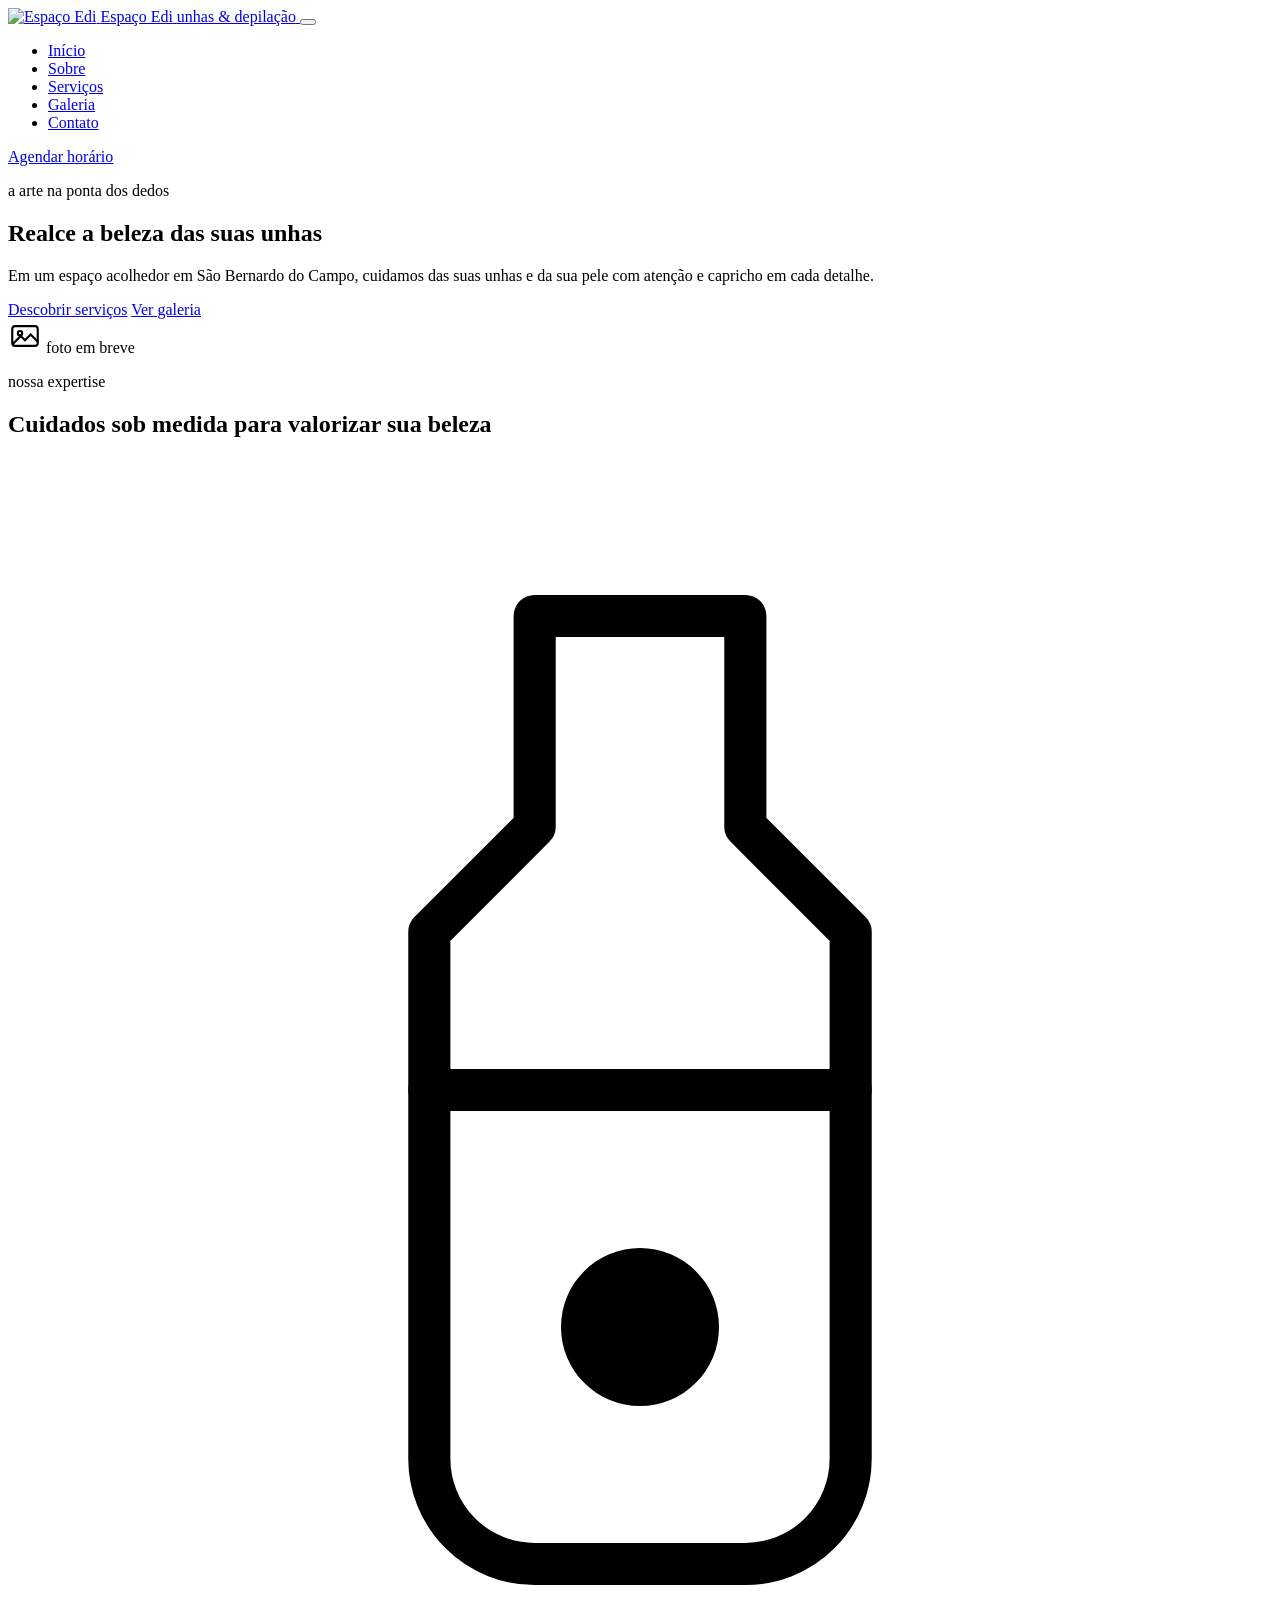
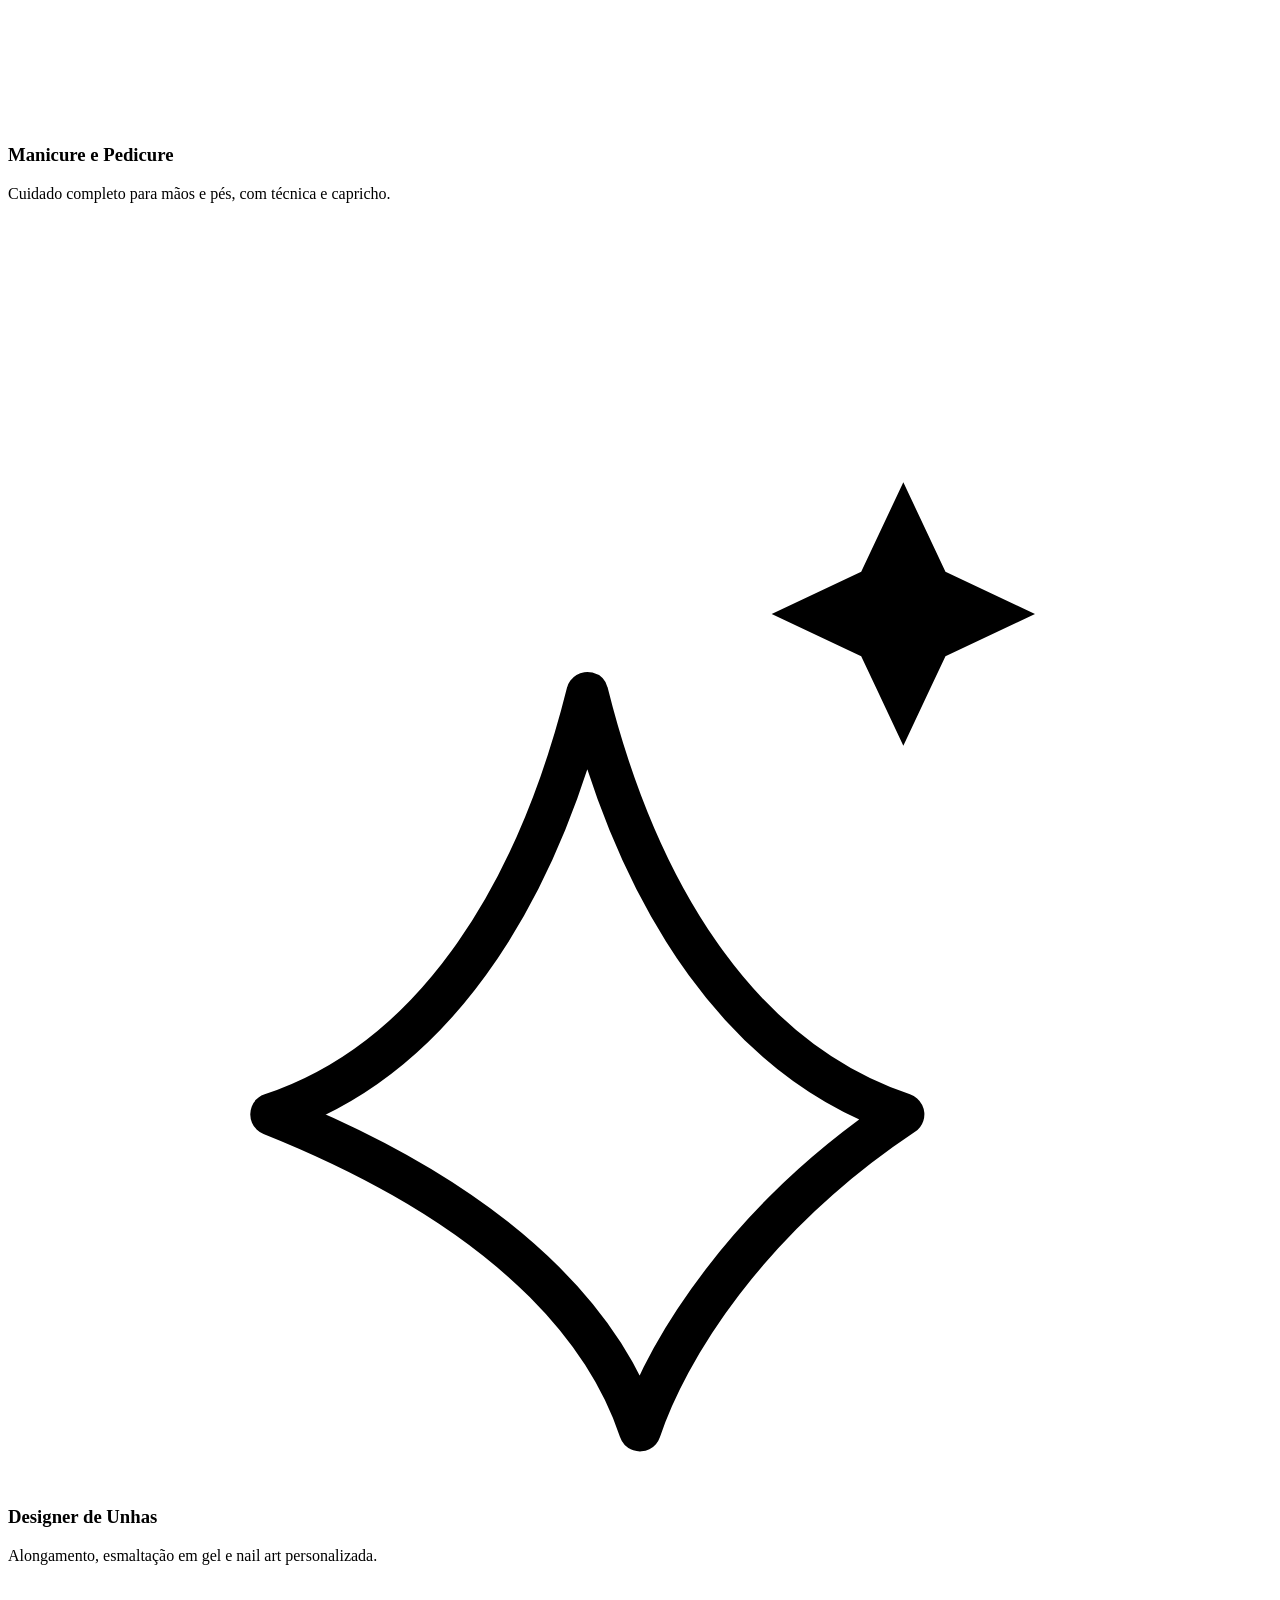
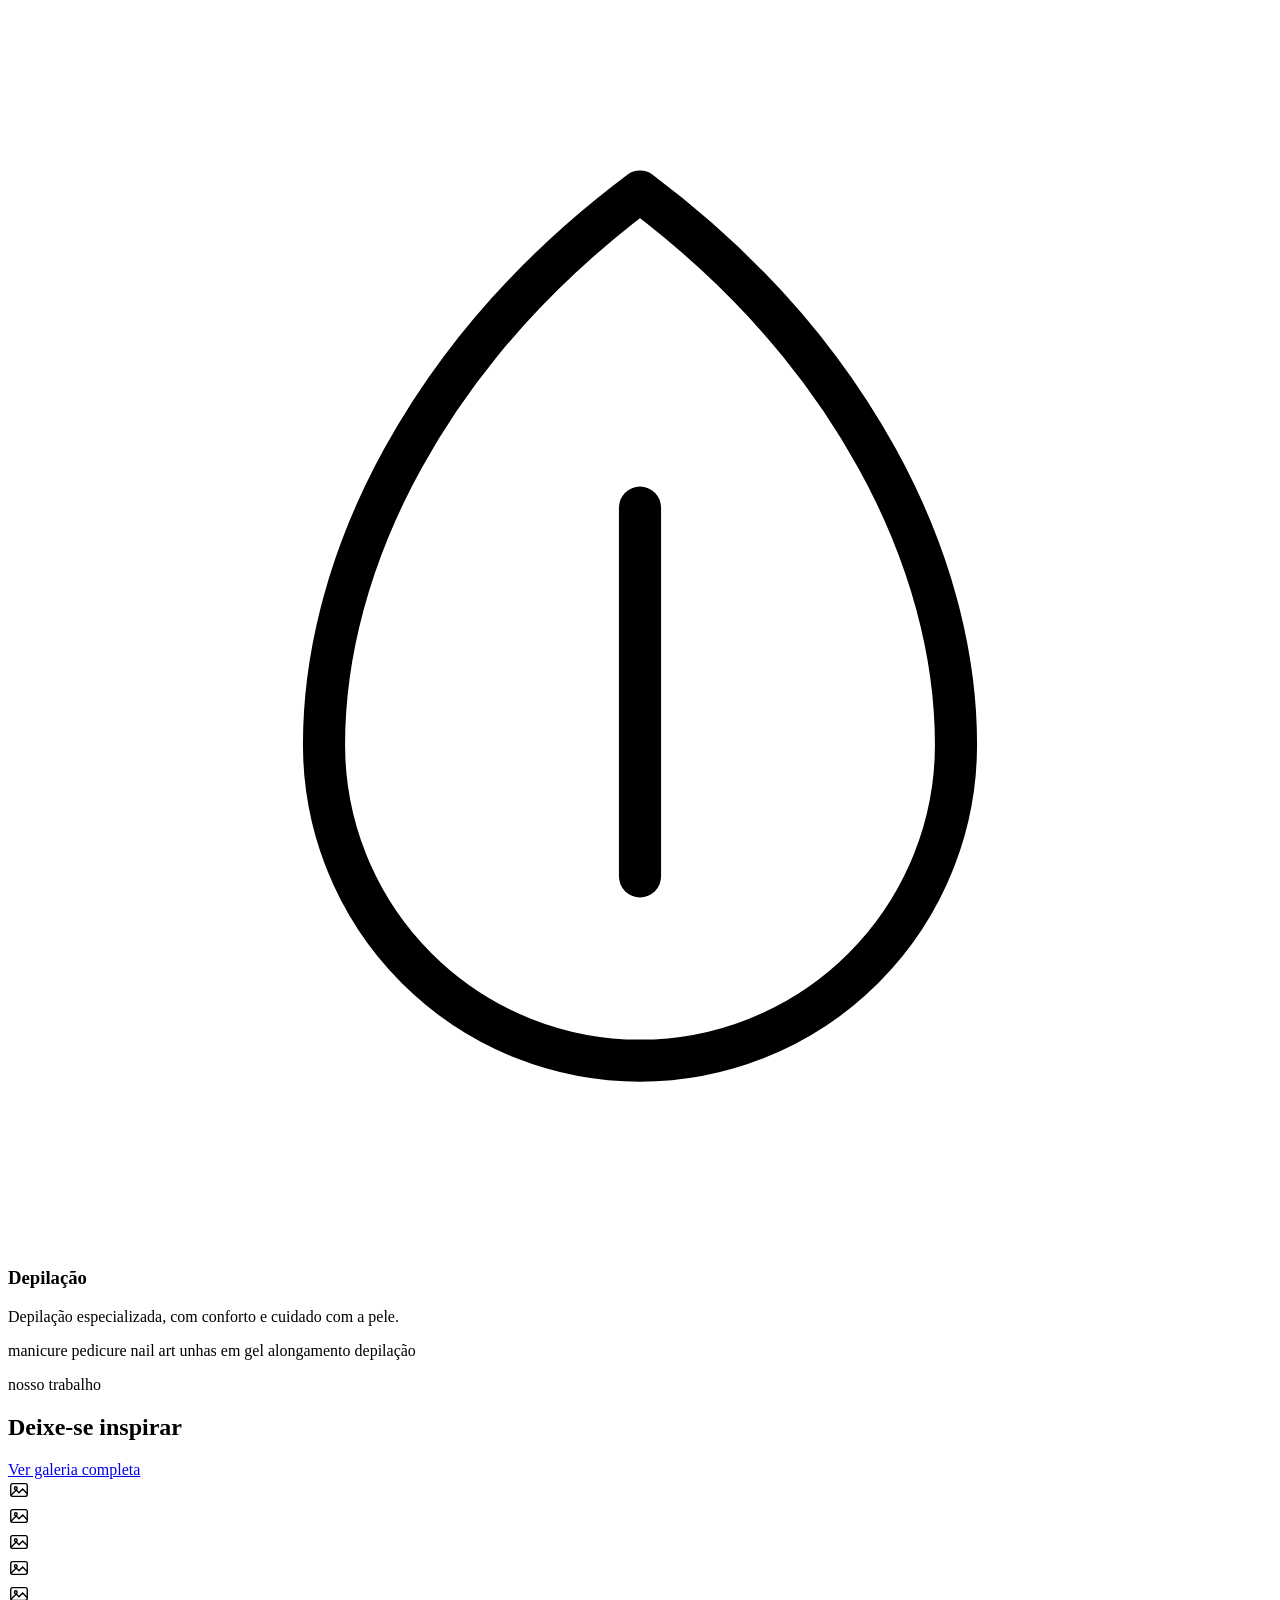
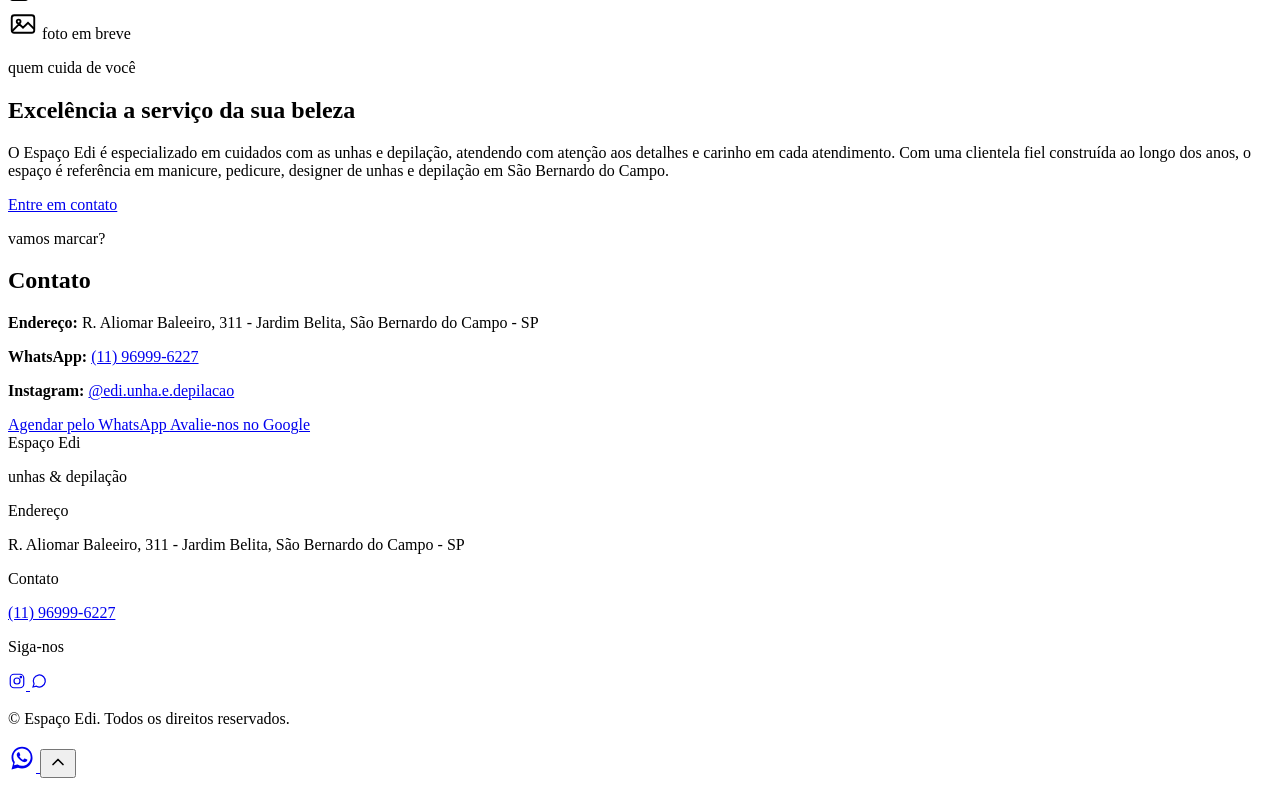
==== index.html @ 2eb82625 "Add files via upload" ====
<!DOCTYPE html>
<html lang="pt-BR">
<head>
  <meta charset="UTF-8">
  <meta name="viewport" content="width=device-width, initial-scale=1.0">
  <title>Espaço Edi | Unhas e Depilação</title>
  <meta name="description" content="Espaço Edi - Designer de unhas e especialista em depilação em São Bernardo do Campo, SP.">
  <link rel="icon" href="assets/img/logo.png">
  <link rel="preconnect" href="https://fonts.googleapis.com">
  <link rel="preconnect" href="https://fonts.gstatic.com" crossorigin>
  <link href="https://fonts.googleapis.com/css2?family=Cormorant+Garamond:ital,wght@0,400;0,500;0,600;1,500&family=Poppins:wght@300;400;500;600&display=swap" rel="stylesheet">
  <link rel="stylesheet" href="assets/css/style.css">
</head>
<body>

  <header class="site-header">
    <nav class="navbar">
      <a href="#home" class="brand">
        <img src="assets/img/logo.png" alt="Espaço Edi" class="brand-logo">
        <span class="brand-text">
          <span class="brand-name">Espaço Edi</span>
          <span class="brand-caption">unhas &amp; depilação</span>
        </span>
      </a>
      <button class="nav-toggle" aria-label="Abrir menu" aria-expanded="false">
        <span></span><span></span><span></span>
      </button>
      <ul class="nav-links">
        <li><a href="#home">Início</a></li>
        <li><a href="#about">Sobre</a></li>
        <li><a href="#services">Serviços</a></li>
        <li><a href="#gallery">Galeria</a></li>
        <li><a href="#contact">Contato</a></li>
      </ul>
      <a href="https://wa.me/5511969996227" target="_blank" rel="noopener" class="btn btn-primary btn-header">Agendar horário</a>
    </nav>
  </header>

  <main>

    <section id="home" class="hero">
      <div class="hero-inner">
        <div class="hero-content">
          <p class="eyebrow eyebrow-left">a arte na ponta dos dedos</p>
          <h1>Realce a beleza das suas unhas</h1>
          <p class="hero-text">Em um espaço acolhedor em São Bernardo do Campo, cuidamos das suas unhas e da sua pele com atenção e capricho em cada detalhe.</p>
          <div class="hero-actions">
            <a href="#services" class="btn btn-primary">Descobrir serviços</a>
            <a href="#gallery" class="btn btn-text">Ver galeria</a>
          </div>
        </div>

        <div class="hero-visual">
          <div class="photo-placeholder placeholder-hero" data-placeholder-for="Foto de destaque (mãos/unhas ou a Edi)">
            <span class="placeholder-icon" aria-hidden="true">
              <svg viewBox="0 0 24 24" width="34" height="34" fill="none" stroke="currentColor" stroke-width="1.5"><rect x="3" y="5" width="18" height="14" rx="2"/><circle cx="8.5" cy="10" r="1.5"/><path d="M21 16l-5-5-4 4-3-3-6 6"/></svg>
            </span>
            <span class="placeholder-label">foto em breve</span>
          </div>
        </div>
      </div>
    </section>

    <section id="services" class="reveal">
      <div class="services">
      <p class="eyebrow">nossa expertise</p>
      <h2>Cuidados sob medida para valorizar sua beleza</h2>
      <div class="services-row">
        <article class="service-item">
          <span class="service-icon" aria-hidden="true">
            <svg viewBox="0 0 48 48" fill="none" xmlns="http://www.w3.org/2000/svg">
              <path d="M20 6h8v8l4 4v20a4 4 0 0 1-4 4h-8a4 4 0 0 1-4-4V18l4-4V6Z" stroke="currentColor" stroke-width="1.6" stroke-linejoin="round"/>
              <path d="M16 24h16" stroke="currentColor" stroke-width="1.6" stroke-linecap="round"/>
              <circle cx="24" cy="33" r="3" fill="currentColor"/>
            </svg>
          </span>
          <h3>Manicure e Pedicure</h3>
          <p>Cuidado completo para mãos e pés, com técnica e capricho.</p>
        </article>
        <article class="service-item">
          <span class="service-icon" aria-hidden="true">
            <svg viewBox="0 0 48 48" fill="none" xmlns="http://www.w3.org/2000/svg">
              <path d="M10 34c6-2 10-8 12-16 2 8 6 14 12 16-6 4-9 9-10 12-1-3-4-8-14-12Z" stroke="currentColor" stroke-width="1.6" stroke-linejoin="round"/>
              <path d="M34 10l1.6 3.4L39 15l-3.4 1.6L34 20l-1.6-3.4L29 15l3.4-1.6L34 10Z" fill="currentColor"/>
            </svg>
          </span>
          <h3>Designer de Unhas</h3>
          <p>Alongamento, esmaltação em gel e nail art personalizada.</p>
        </article>
        <article class="service-item">
          <span class="service-icon" aria-hidden="true">
            <svg viewBox="0 0 48 48" fill="none" xmlns="http://www.w3.org/2000/svg">
              <path d="M24 8c8 6 12 14 12 21a12 12 0 0 1-24 0c0-7 4-15 12-21Z" stroke="currentColor" stroke-width="1.6" stroke-linejoin="round"/>
              <path d="M24 20v14" stroke="currentColor" stroke-width="1.6" stroke-linecap="round"/>
            </svg>
          </span>
          <h3>Depilação</h3>
          <p>Depilação especializada, com conforto e cuidado com a pele.</p>
        </article>
      </div>

      <div class="technique-strip">
        <span class="technique-pill">manicure</span>
        <span class="technique-pill technique-pill-accent">pedicure</span>
        <span class="technique-pill">nail art</span>
        <span class="technique-pill technique-pill-accent">unhas em gel</span>
        <span class="technique-pill">alongamento</span>
        <span class="technique-pill technique-pill-accent">depilação</span>
      </div>
      </div>
    </section>

    <section id="gallery" class="gallery-preview reveal">
      <div class="section-heading-row">
        <div>
          <p class="eyebrow eyebrow-left">nosso trabalho</p>
          <h2>Deixe-se inspirar</h2>
        </div>
        <a href="galeria.html" class="btn btn-primary">Ver galeria completa</a>
      </div>
      <div class="gallery-grid" id="gallery-preview-grid">
        <div class="photo-placeholder placeholder-tile"><span class="placeholder-icon" aria-hidden="true"><svg viewBox="0 0 24 24" width="22" height="22" fill="none" stroke="currentColor" stroke-width="1.5"><rect x="3" y="5" width="18" height="14" rx="2"/><circle cx="8.5" cy="10" r="1.5"/><path d="M21 16l-5-5-4 4-3-3-6 6"/></svg></span></div>
        <div class="photo-placeholder placeholder-tile"><span class="placeholder-icon" aria-hidden="true"><svg viewBox="0 0 24 24" width="22" height="22" fill="none" stroke="currentColor" stroke-width="1.5"><rect x="3" y="5" width="18" height="14" rx="2"/><circle cx="8.5" cy="10" r="1.5"/><path d="M21 16l-5-5-4 4-3-3-6 6"/></svg></span></div>
        <div class="photo-placeholder placeholder-tile"><span class="placeholder-icon" aria-hidden="true"><svg viewBox="0 0 24 24" width="22" height="22" fill="none" stroke="currentColor" stroke-width="1.5"><rect x="3" y="5" width="18" height="14" rx="2"/><circle cx="8.5" cy="10" r="1.5"/><path d="M21 16l-5-5-4 4-3-3-6 6"/></svg></span></div>
        <div class="photo-placeholder placeholder-tile"><span class="placeholder-icon" aria-hidden="true"><svg viewBox="0 0 24 24" width="22" height="22" fill="none" stroke="currentColor" stroke-width="1.5"><rect x="3" y="5" width="18" height="14" rx="2"/><circle cx="8.5" cy="10" r="1.5"/><path d="M21 16l-5-5-4 4-3-3-6 6"/></svg></span></div>
        <div class="photo-placeholder placeholder-tile"><span class="placeholder-icon" aria-hidden="true"><svg viewBox="0 0 24 24" width="22" height="22" fill="none" stroke="currentColor" stroke-width="1.5"><rect x="3" y="5" width="18" height="14" rx="2"/><circle cx="8.5" cy="10" r="1.5"/><path d="M21 16l-5-5-4 4-3-3-6 6"/></svg></span></div>
      </div>
    </section>

    <section id="about" class="reveal">
      <div class="about">
      <div class="about-grid">
        <div class="about-photo">
          <div class="photo-placeholder placeholder-square" data-placeholder-for="Foto da Edi ou do espaço de trabalho">
            <span class="placeholder-icon" aria-hidden="true">
              <svg viewBox="0 0 24 24" width="30" height="30" fill="none" stroke="currentColor" stroke-width="1.5"><rect x="3" y="5" width="18" height="14" rx="2"/><circle cx="8.5" cy="10" r="1.5"/><path d="M21 16l-5-5-4 4-3-3-6 6"/></svg>
            </span>
            <span class="placeholder-label">foto em breve</span>
          </div>
        </div>
        <div class="about-text">
          <p class="eyebrow eyebrow-left">quem cuida de você</p>
          <h2>Excelência a serviço da sua beleza</h2>
          <p>
            O Espaço Edi é especializado em cuidados com as unhas e depilação, atendendo com
            atenção aos detalhes e carinho em cada atendimento. Com uma clientela fiel construída
            ao longo dos anos, o espaço é referência em manicure, pedicure, designer de unhas e
            depilação em São Bernardo do Campo.
          </p>
          <a href="#contact" class="btn btn-primary">Entre em contato</a>
        </div>
      </div>
      </div>
    </section>

    <section id="contact" class="reveal">
      <div class="contact">
      <p class="eyebrow">vamos marcar?</p>
      <h2>Contato</h2>
      <div class="contact-grid">
        <div class="contact-info">
          <p><strong>Endereço:</strong> R. Aliomar Baleeiro, 311 - Jardim Belita, São Bernardo do Campo - SP</p>
          <p>
            <strong>WhatsApp:</strong>
            <a href="https://wa.me/5511969996227" target="_blank" rel="noopener">(11) 96999-6227</a>
          </p>
          <p>
            <strong>Instagram:</strong>
            <a href="https://www.instagram.com/edi.unha.e.depilacao/" target="_blank" rel="noopener">@edi.unha.e.depilacao</a>
          </p>
        </div>
        <div class="contact-ctas">
          <a href="https://wa.me/5511969996227" target="_blank" rel="noopener" class="btn btn-primary btn-whatsapp">
            Agendar pelo WhatsApp
          </a>
          <a href="https://www.google.com/maps?cid=12990037290484123852" target="_blank" rel="noopener" class="btn btn-text btn-google">
            Avalie-nos no Google
          </a>
        </div>
      </div>
      </div>
    </section>

  </main>

  <footer class="site-footer">
    <div class="footer-grid">
      <div class="footer-col">
        <span class="footer-logo">Espaço Edi</span>
        <p>unhas &amp; depilação</p>
      </div>
      <div class="footer-col">
        <p class="footer-label">Endereço</p>
        <p>R. Aliomar Baleeiro, 311 - Jardim Belita, São Bernardo do Campo - SP</p>
      </div>
      <div class="footer-col">
        <p class="footer-label">Contato</p>
        <p><a href="https://wa.me/5511969996227" target="_blank" rel="noopener">(11) 96999-6227</a></p>
      </div>
      <div class="footer-col">
        <p class="footer-label">Siga-nos</p>
        <div class="footer-social">
          <a href="https://www.instagram.com/edi.unha.e.depilacao/" target="_blank" rel="noopener" aria-label="Instagram">
            <svg viewBox="0 0 24 24" width="18" height="18" fill="none" stroke="currentColor" stroke-width="1.6"><rect x="3" y="3" width="18" height="18" rx="5"/><circle cx="12" cy="12" r="4"/><circle cx="17.2" cy="6.8" r="1"/></svg>
          </a>
          <a href="https://wa.me/5511969996227" target="_blank" rel="noopener" aria-label="WhatsApp">
            <svg viewBox="0 0 24 24" width="18" height="18" fill="none" stroke="currentColor" stroke-width="1.6"><path d="M4 20l1.4-4.2A8 8 0 1 1 8.6 19L4 20Z"/></svg>
          </a>
        </div>
      </div>
    </div>
    <p class="footer-copy">&copy; <span id="current-year"></span> Espaço Edi. Todos os direitos reservados.</p>
  </footer>

  <a href="https://wa.me/5511969996227" target="_blank" rel="noopener" class="float-btn float-whatsapp" aria-label="Falar no WhatsApp">
    <svg viewBox="0 0 32 32" width="28" height="28" fill="currentColor"><path d="M16.02 3C9.4 3 4 8.4 4 15.02c0 2.5.73 4.83 2 6.78L4 29l7.39-1.94a11.9 11.9 0 0 0 4.63.94h.01c6.62 0 12.02-5.4 12.02-12.02C28.05 8.4 22.65 3 16.02 3Zm0 21.9h-.01a9.87 9.87 0 0 1-5.03-1.38l-.36-.21-3.79 1 1.01-3.7-.24-.38a9.85 9.85 0 0 1-1.5-5.21c0-5.46 4.44-9.9 9.92-9.9 2.65 0 5.14 1.03 7.01 2.9a9.83 9.83 0 0 1 2.9 6.99c0 5.46-4.44 9.89-9.91 9.89Zm5.43-7.41c-.3-.15-1.76-.87-2.03-.97-.27-.1-.47-.15-.67.15-.2.3-.77.97-.94 1.17-.17.2-.35.22-.65.07-.3-.15-1.25-.46-2.38-1.47-.88-.78-1.47-1.75-1.65-2.05-.17-.3-.02-.46.13-.61.13-.13.3-.35.45-.52.15-.17.2-.3.3-.5.1-.2.05-.37-.02-.52-.07-.15-.67-1.62-.92-2.22-.24-.58-.49-.5-.67-.51-.17-.01-.37-.01-.57-.01-.2 0-.52.07-.79.37-.27.3-1.04 1.02-1.04 2.48s1.06 2.88 1.21 3.08c.15.2 2.09 3.2 5.08 4.48.71.31 1.26.49 1.69.63.71.23 1.36.19 1.87.12.57-.09 1.76-.72 2.01-1.41.25-.7.25-1.29.17-1.41-.07-.13-.27-.2-.57-.35Z"/></svg>
  </a>
  <button type="button" class="float-btn float-top" id="scroll-top-btn" aria-label="Voltar ao topo">
    <svg viewBox="0 0 24 24" width="20" height="20" fill="none" stroke="currentColor" stroke-width="2" stroke-linecap="round" stroke-linejoin="round"><path d="M18 15l-6-6-6 6"/></svg>
  </button>

  <script src="assets/js/script.js"></script>
</body>
</html>
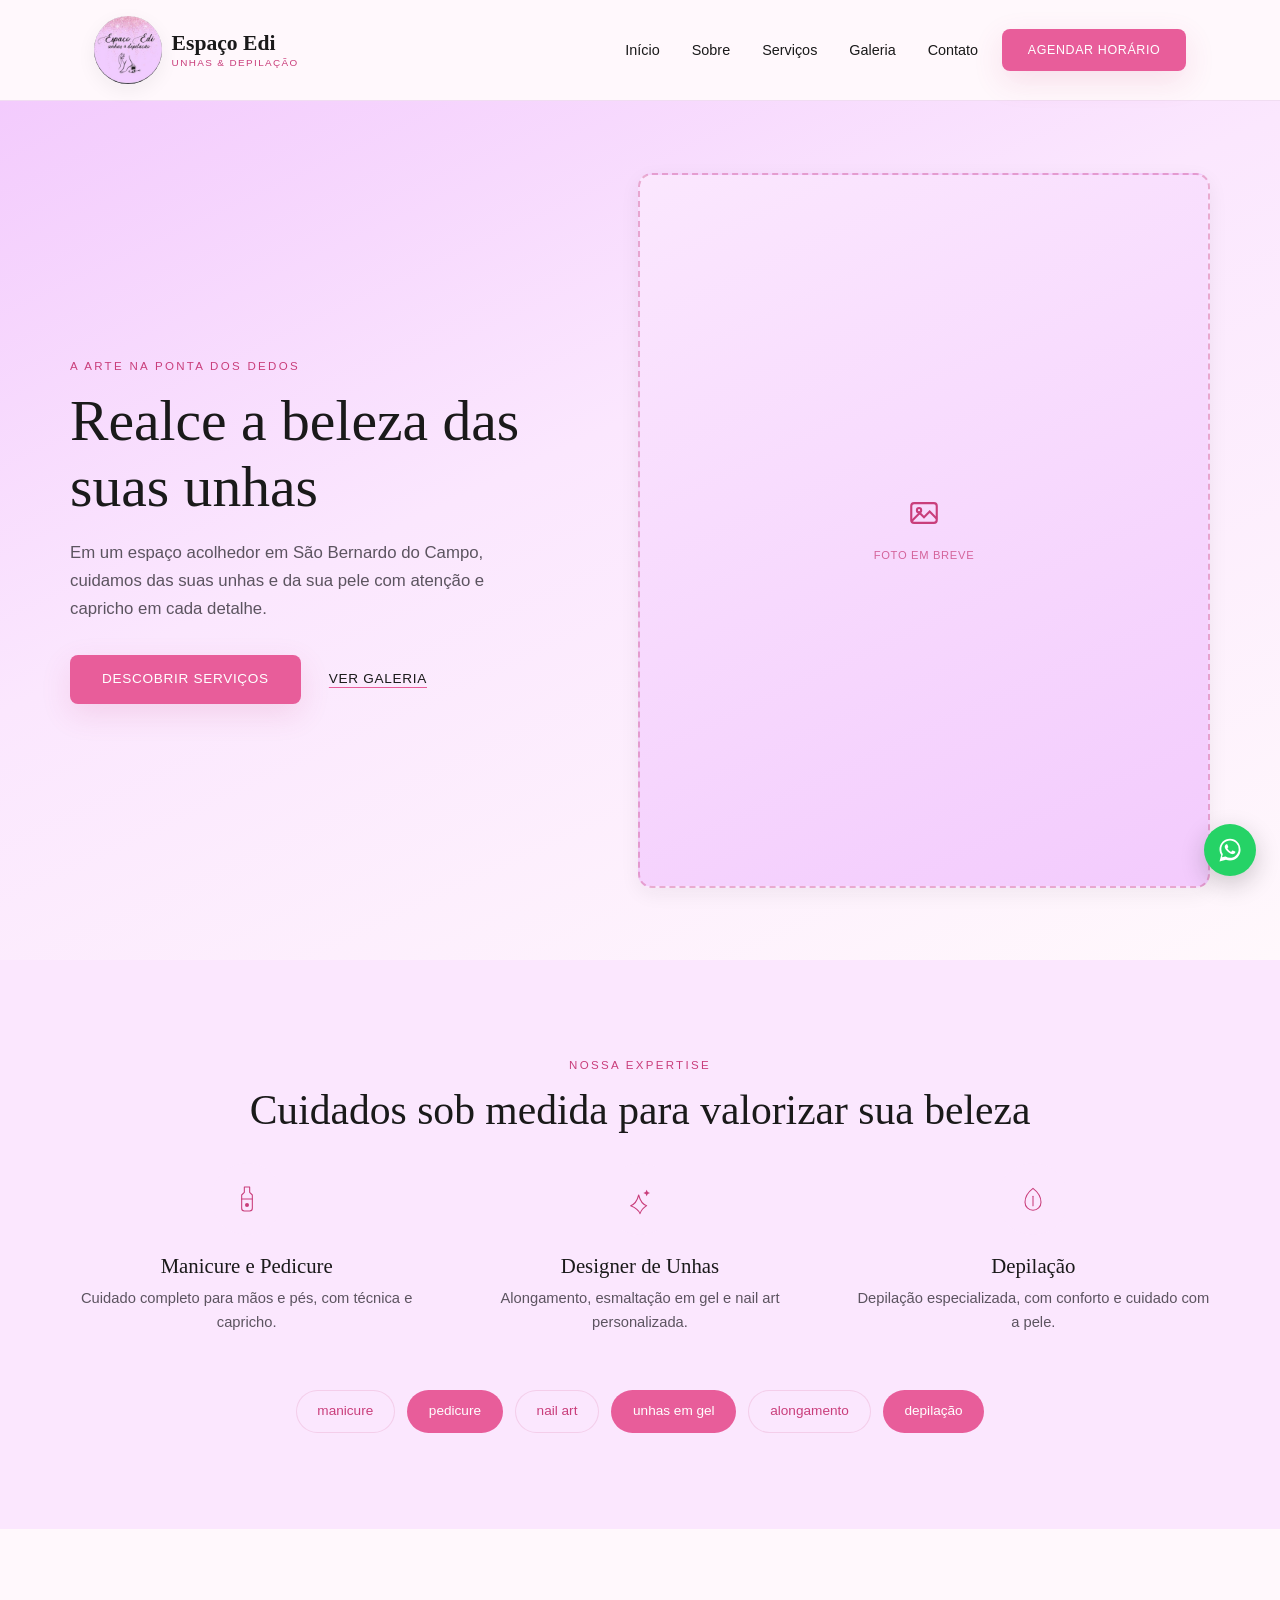
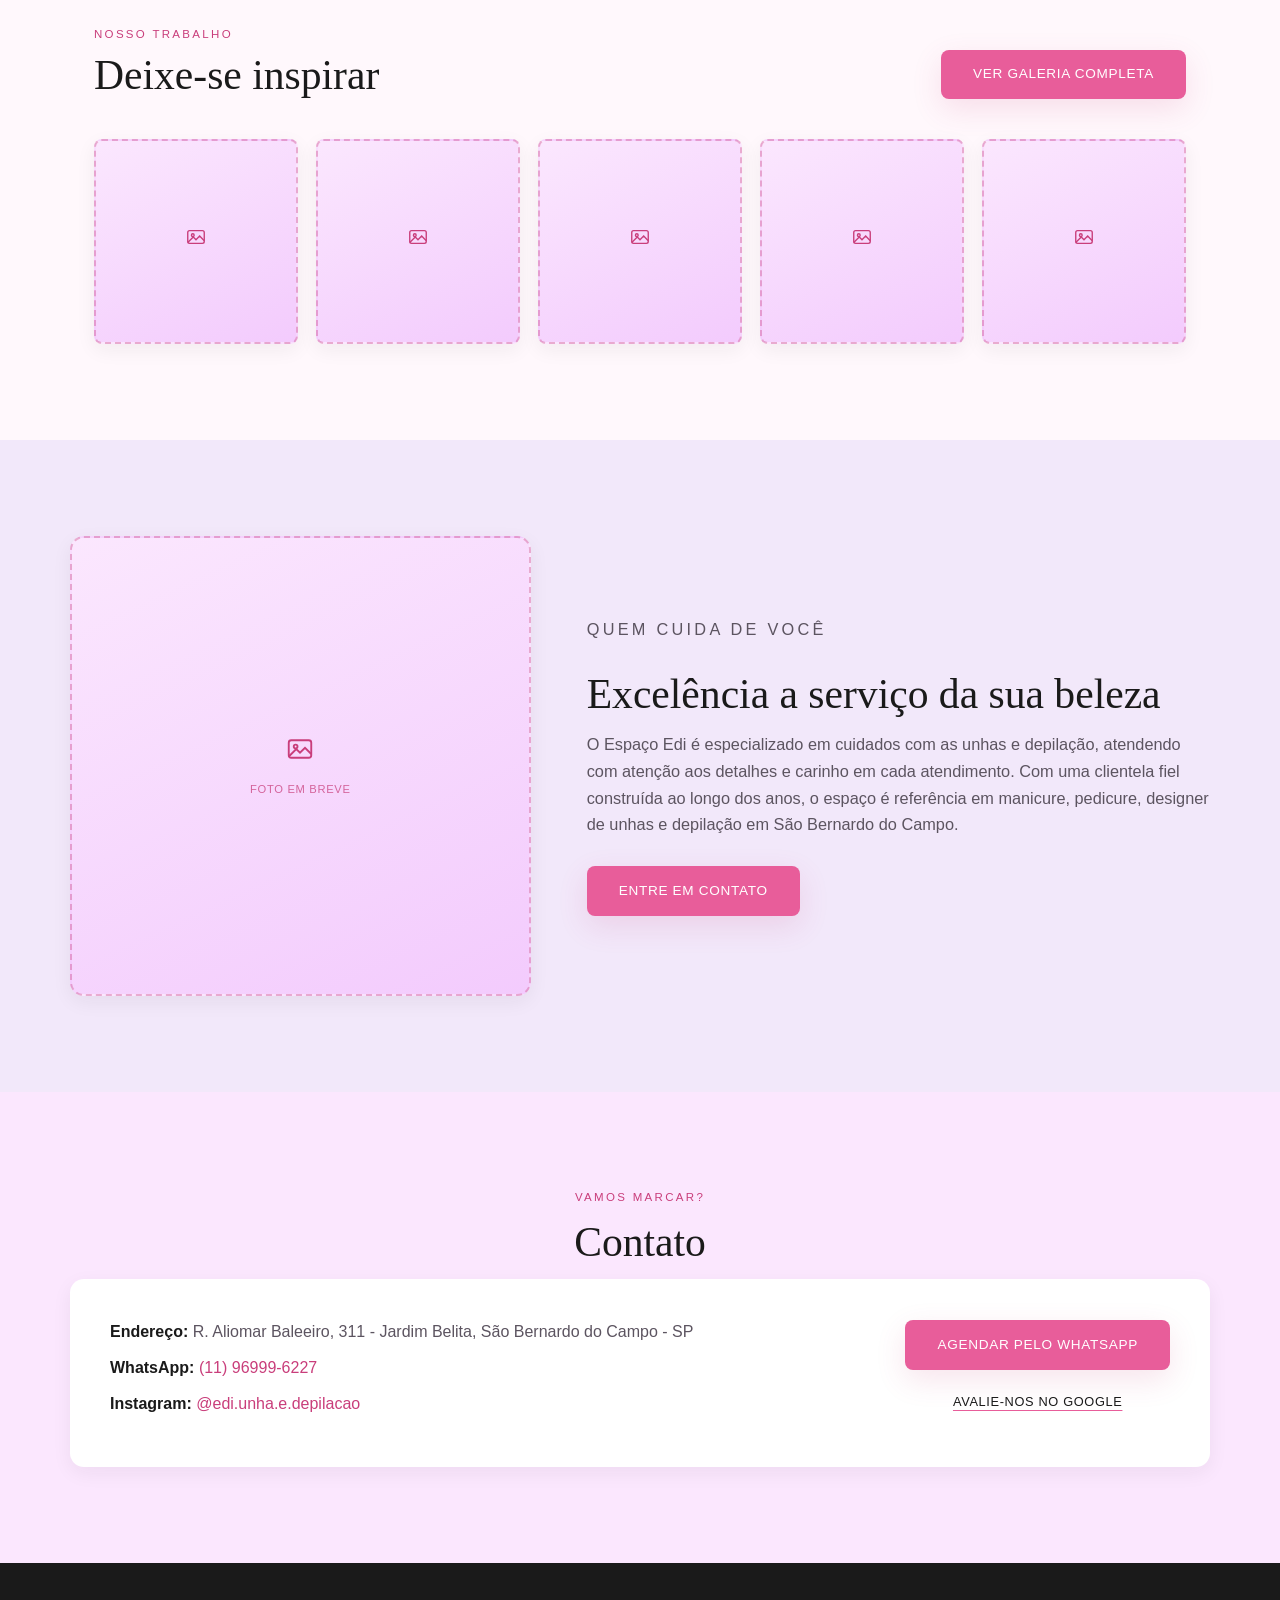
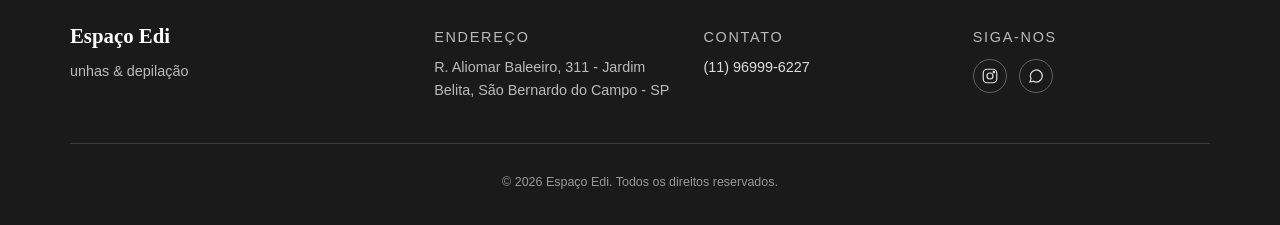
==== commit ab515468: "Clean up README and comments" ====
--- a/index.html
+++ b/index.html
@@ -51,7 +51,7 @@
         </div>
 
         <div class="hero-visual">
-          <div class="photo-placeholder placeholder-hero" data-placeholder-for="Foto de destaque (mãos/unhas ou a Edi)">
+          <div class="photo-placeholder placeholder-hero">
             <span class="placeholder-icon" aria-hidden="true">
               <svg viewBox="0 0 24 24" width="34" height="34" fill="none" stroke="currentColor" stroke-width="1.5"><rect x="3" y="5" width="18" height="14" rx="2"/><circle cx="8.5" cy="10" r="1.5"/><path d="M21 16l-5-5-4 4-3-3-6 6"/></svg>
             </span>
@@ -131,7 +131,7 @@
       <div class="about">
       <div class="about-grid">
         <div class="about-photo">
-          <div class="photo-placeholder placeholder-square" data-placeholder-for="Foto da Edi ou do espaço de trabalho">
+          <div class="photo-placeholder placeholder-square">
             <span class="placeholder-icon" aria-hidden="true">
               <svg viewBox="0 0 24 24" width="30" height="30" fill="none" stroke="currentColor" stroke-width="1.5"><rect x="3" y="5" width="18" height="14" rx="2"/><circle cx="8.5" cy="10" r="1.5"/><path d="M21 16l-5-5-4 4-3-3-6 6"/></svg>
             </span>
--- a/assets/css/style.css
+++ b/assets/css/style.css
@@ -0,0 +1,525 @@
+/* ==========================================================================
+   Espaço Edi — Design Tokens
+   ========================================================================== */
+:root {
+  --color-primary: #F3CBFD;
+  --color-primary-soft: #FBE7FE;
+  --color-accent: #E85D9A;
+  --color-accent-dark: #C93E7B;
+  --color-support: #D6A8E0;
+  --color-support-soft: #F2E8FA;
+  --color-text: #1A1A1A;
+  --color-text-soft: #5C5460;
+  --color-base: #FFF8FC;
+  --color-white: #FFFFFF;
+
+  --font-heading: 'Cormorant Garamond', serif;
+  --font-body: 'Poppins', sans-serif;
+
+  --radius-sm: 8px;
+  --radius-md: 14px;
+  --radius-pill: 999px;
+
+  --shadow-soft: 0 10px 30px rgba(201, 62, 123, 0.14);
+  --shadow-card: 0 6px 20px rgba(26, 26, 26, 0.06);
+
+  --container-width: 1140px;
+}
+
+/* ==========================================================================
+   Reset
+   ========================================================================== */
+* { box-sizing: border-box; margin: 0; padding: 0; }
+html { scroll-behavior: smooth; }
+
+body {
+  font-family: var(--font-body);
+  color: var(--color-text);
+  background: var(--color-base);
+  line-height: 1.65;
+  -webkit-font-smoothing: antialiased;
+  overflow-x: hidden;
+}
+
+img { max-width: 100%; display: block; }
+a { text-decoration: none; color: inherit; }
+ul { list-style: none; }
+h1, h2, h3 { font-family: var(--font-heading); line-height: 1.15; font-weight: 500; }
+
+section { padding: 6rem 1.5rem; position: relative; }
+
+.about, .services, .gallery-preview, .contact, .gallery-full {
+  max-width: var(--container-width);
+  margin: 0 auto;
+}
+
+.eyebrow {
+  display: block;
+  text-align: center;
+  text-transform: uppercase;
+  letter-spacing: 0.2em;
+  font-size: 0.72rem;
+  font-weight: 500;
+  color: var(--color-accent-dark);
+  margin-bottom: 0.75rem;
+}
+.eyebrow-left { text-align: left; }
+
+section h2 {
+  font-size: 2.6rem;
+  text-align: center;
+  color: var(--color-text);
+  margin-bottom: 0.75rem;
+}
+
+section > p:not(.eyebrow) {
+  text-align: center;
+  color: var(--color-text-soft);
+  max-width: 560px;
+  margin: 0 auto 3rem;
+}
+
+/* ==========================================================================
+   Reveal on scroll
+   ========================================================================== */
+.reveal { opacity: 0; transform: translateY(28px); transition: opacity 0.7s ease, transform 0.7s ease; }
+.reveal.is-visible { opacity: 1; transform: none; }
+
+/* ==========================================================================
+   Buttons
+   ========================================================================== */
+.btn {
+  display: inline-block;
+  padding: 0.85rem 2rem;
+  border-radius: var(--radius-sm);
+  font-weight: 500;
+  font-size: 0.85rem;
+  letter-spacing: 0.05em;
+  text-transform: uppercase;
+  transition: transform 0.2s ease, box-shadow 0.2s ease, background 0.2s ease, opacity 0.2s ease;
+  cursor: pointer;
+  border: none;
+}
+
+.btn-primary {
+  background: var(--color-accent);
+  color: var(--color-white);
+  box-shadow: var(--shadow-soft);
+}
+.btn-primary:hover { background: var(--color-accent-dark); transform: translateY(-2px); }
+
+.btn-text {
+  padding: 0.85rem 0;
+  background: none;
+  color: var(--color-text);
+  text-decoration: underline;
+  text-underline-offset: 4px;
+  text-decoration-color: var(--color-accent);
+}
+.btn-text:hover { color: var(--color-accent-dark); }
+
+.btn-header { padding: 0.7rem 1.6rem; font-size: 0.78rem; }
+
+.btn-whatsapp { display: inline-flex; align-items: center; gap: 0.5rem; }
+
+/* ==========================================================================
+   Header / Navbar
+   ========================================================================== */
+.site-header {
+  position: sticky;
+  top: 0;
+  z-index: 100;
+  background: rgba(255, 248, 252, 0.92);
+  backdrop-filter: blur(8px);
+  border-bottom: 1px solid rgba(214, 168, 224, 0.35);
+}
+
+.navbar {
+  max-width: var(--container-width);
+  margin: 0 auto;
+  padding: 1rem 1.5rem;
+  display: flex;
+  align-items: center;
+  justify-content: space-between;
+  gap: 1.5rem;
+}
+
+.brand { display: flex; align-items: center; gap: 0.6rem; }
+
+.brand-logo {
+  width: 68px;
+  height: 68px;
+  border-radius: 50%;
+  object-fit: cover;
+  box-shadow: var(--shadow-card);
+}
+
+.brand-text { display: flex; flex-direction: column; line-height: 1.2; }
+.brand-name {
+  font-family: var(--font-heading);
+  font-size: 1.35rem;
+  font-weight: 600;
+  color: var(--color-text);
+}
+.brand-caption {
+  font-size: 0.62rem;
+  letter-spacing: 0.14em;
+  text-transform: uppercase;
+  color: var(--color-accent-dark);
+}
+
+.nav-links { display: flex; gap: 2rem; margin-left: auto; }
+
+.nav-links a {
+  font-size: 0.9rem;
+  font-weight: 500;
+  color: var(--color-text);
+  position: relative;
+  padding: 0.25rem 0;
+}
+.nav-links a::after {
+  content: '';
+  position: absolute;
+  left: 0; bottom: -2px;
+  width: 0; height: 2px;
+  background: var(--color-accent);
+  transition: width 0.25s ease;
+}
+.nav-links a:hover::after, .nav-links a.active::after { width: 100%; }
+
+.nav-toggle {
+  display: none;
+  flex-direction: column;
+  gap: 5px;
+  background: none;
+  border: none;
+  cursor: pointer;
+  padding: 0.4rem;
+}
+.nav-toggle span { width: 26px; height: 2px; background: var(--color-text); border-radius: 2px; transition: transform 0.25s ease, opacity 0.25s ease; }
+.nav-toggle.is-open span:nth-child(1) { transform: translateY(7px) rotate(45deg); }
+.nav-toggle.is-open span:nth-child(2) { opacity: 0; }
+.nav-toggle.is-open span:nth-child(3) { transform: translateY(-7px) rotate(-45deg); }
+
+/* ==========================================================================
+   Hero
+   ========================================================================== */
+.hero {
+  padding: 4.5rem 1.5rem;
+  background: linear-gradient(155deg, var(--color-primary) 0%, var(--color-primary-soft) 42%, var(--color-base) 100%);
+}
+
+.hero-inner {
+  max-width: var(--container-width);
+  margin: 0 auto;
+  display: grid;
+  grid-template-columns: 1fr 1.1fr;
+  align-items: center;
+  gap: 3rem;
+  min-height: 70vh;
+}
+
+.hero-content h1 {
+  font-size: clamp(2.4rem, 5vw, 3.6rem);
+  color: var(--color-text);
+  margin-bottom: 1.2rem;
+}
+
+.hero-text {
+  color: var(--color-text-soft);
+  margin-bottom: 2rem;
+  font-size: 1.05rem;
+  max-width: 440px;
+}
+
+.hero-actions { display: flex; align-items: center; gap: 1.75rem; flex-wrap: wrap; }
+
+.hero-visual { position: relative; }
+
+.placeholder-hero { width: 100%; aspect-ratio: 4 / 5; border-radius: var(--radius-md); }
+
+/* ==========================================================================
+   Photo placeholders (shared)
+   ========================================================================== */
+.photo-placeholder {
+  display: flex;
+  flex-direction: column;
+  align-items: center;
+  justify-content: center;
+  gap: 0.5rem;
+  background: linear-gradient(155deg, var(--color-primary-soft), var(--color-primary));
+  border: 2px dashed rgba(201, 62, 123, 0.35);
+  color: var(--color-accent-dark);
+  border-radius: var(--radius-md);
+  box-shadow: var(--shadow-card);
+}
+.placeholder-label {
+  font-size: 0.7rem;
+  font-weight: 500;
+  letter-spacing: 0.06em;
+  text-transform: uppercase;
+  opacity: 0.75;
+}
+.placeholder-square { width: 100%; aspect-ratio: 1 / 1; }
+.placeholder-tile { width: 100%; aspect-ratio: 1 / 1; border-radius: var(--radius-sm); }
+
+/* ==========================================================================
+   Services
+   ========================================================================== */
+#services {
+  background: var(--color-primary-soft);
+}
+
+.services-row {
+  display: grid;
+  grid-template-columns: repeat(3, 1fr);
+  gap: 2.5rem;
+  text-align: center;
+  padding-top: 1rem;
+}
+
+.service-icon {
+  display: inline-flex;
+  align-items: center;
+  justify-content: center;
+  width: 72px;
+  height: 72px;
+  border-radius: 50%;
+  background: var(--color-primary-soft);
+  color: var(--color-accent-dark);
+  margin-bottom: 1.2rem;
+}
+.service-icon svg { width: 32px; height: 32px; }
+
+.service-item h3 { font-size: 1.3rem; color: var(--color-text); margin-bottom: 0.5rem; }
+.service-item p { color: var(--color-text-soft); font-size: 0.92rem; }
+
+.technique-strip {
+  display: flex;
+  flex-wrap: wrap;
+  justify-content: center;
+  gap: 0.75rem;
+  margin-top: 3.5rem;
+}
+.technique-pill {
+  padding: 0.55rem 1.3rem;
+  border-radius: var(--radius-pill);
+  background: var(--color-primary-soft);
+  color: var(--color-accent-dark);
+  font-size: 0.85rem;
+  font-weight: 500;
+  border: 1px solid rgba(201, 62, 123, 0.15);
+}
+.technique-pill-accent { background: var(--color-accent); color: var(--color-white); border-color: transparent; }
+
+/* ==========================================================================
+   Gallery
+   ========================================================================== */
+.section-heading-row {
+  display: flex;
+  align-items: flex-end;
+  justify-content: space-between;
+  gap: 1.5rem;
+  margin-bottom: 2.5rem;
+}
+.section-heading-row h2 { text-align: left; margin-bottom: 0; }
+.section-heading-row .eyebrow { margin-bottom: 0.5rem; }
+
+.gallery-grid {
+  display: grid;
+  grid-template-columns: repeat(auto-fill, minmax(190px, 1fr));
+  gap: 1.1rem;
+}
+.gallery-grid img {
+  width: 100%; aspect-ratio: 1 / 1; object-fit: cover;
+  border-radius: var(--radius-sm); box-shadow: var(--shadow-card);
+  transition: transform 0.3s ease;
+}
+.gallery-grid img:hover { transform: scale(1.03); }
+
+.gallery-full { padding-top: 3rem; text-align: center; }
+.page-gallery { background: linear-gradient(180deg, var(--color-primary-soft) 0%, var(--color-base) 320px); }
+.gallery-full .gallery-grid { margin-top: 2.5rem; text-align: left; }
+
+/* ==========================================================================
+   About
+   ========================================================================== */
+#about {
+  background: var(--color-support-soft);
+}
+
+.about-grid {
+  display: grid;
+  grid-template-columns: 0.85fr 1.15fr;
+  align-items: center;
+  gap: 3.5rem;
+}
+.about-text { text-align: left; }
+.about-text h2 { text-align: left; }
+.about-text p { text-align: left; color: var(--color-text-soft); font-size: 1.02rem; margin-bottom: 1.75rem; max-width: none; }
+
+/* ==========================================================================
+   Contact
+   ========================================================================== */
+#contact {
+  background: var(--color-primary-soft);
+}
+
+.contact-grid {
+  display: grid;
+  grid-template-columns: 1fr auto;
+  align-items: center;
+  gap: 2rem;
+  background: var(--color-white);
+  padding: 2.5rem;
+  border-radius: var(--radius-md);
+  box-shadow: var(--shadow-card);
+}
+
+.contact-ctas {
+  display: flex;
+  flex-direction: column;
+  align-items: center;
+  gap: 0.5rem;
+}
+
+.btn-google {
+  display: inline-flex;
+  align-items: center;
+  gap: 0.4rem;
+  font-size: 0.8rem;
+}
+.contact-info p { margin-bottom: 0.6rem; color: var(--color-text-soft); }
+.contact-info strong { color: var(--color-text); }
+.contact-info a { color: var(--color-accent-dark); font-weight: 500; }
+.contact-info a:hover { text-decoration: underline; }
+
+/* ==========================================================================
+   Footer
+   ========================================================================== */
+.site-footer { background: var(--color-text); color: var(--color-white); padding: 3.5rem 1.5rem 2rem; }
+
+.footer-grid {
+  max-width: var(--container-width);
+  margin: 0 auto 2.5rem;
+  display: grid;
+  grid-template-columns: 1.4fr 1fr 1fr 1fr;
+  gap: 2rem;
+}
+.footer-col p { color: rgba(255,255,255,0.7); font-size: 0.9rem; margin-top: 0.4rem; }
+.footer-col a { color: rgba(255,255,255,0.85); }
+.footer-col a:hover { color: var(--color-primary); }
+.footer-logo { font-family: var(--font-heading); font-size: 1.3rem; font-weight: 600; }
+.footer-label { text-transform: uppercase; letter-spacing: 0.12em; font-size: 0.7rem; color: var(--color-primary); }
+.footer-social { display: flex; gap: 0.75rem; margin-top: 0.6rem; }
+.footer-social a {
+  width: 34px; height: 34px;
+  display: inline-flex; align-items: center; justify-content: center;
+  border: 1px solid rgba(255,255,255,0.3);
+  border-radius: 50%;
+  transition: background 0.2s ease, transform 0.2s ease;
+}
+.footer-social a:hover { background: var(--color-accent); transform: translateY(-2px); }
+
+.footer-copy {
+  max-width: var(--container-width);
+  margin: 0 auto;
+  padding-top: 1.75rem;
+  border-top: 1px solid rgba(255,255,255,0.15);
+  font-size: 0.78rem;
+  color: rgba(255,255,255,0.55);
+  text-align: center;
+}
+
+/* ==========================================================================
+   Responsive
+   ========================================================================== */
+@media (max-width: 900px) {
+  .hero-inner { grid-template-columns: 1fr; min-height: auto; text-align: center; }
+  .hero-content h1, .hero-text { margin-left: auto; margin-right: auto; }
+  .hero-content .eyebrow-left { text-align: center; }
+  .hero-actions { justify-content: center; }
+  .hero-visual { order: -1; margin-bottom: 1rem; }
+  .placeholder-hero { max-width: 380px; margin: 0 auto; }
+
+  .about-grid { grid-template-columns: 1fr; text-align: center; }
+  .about-text, .about-text h2, .about-text p { text-align: center; }
+  .about-text .eyebrow-left { text-align: center; }
+  .about-photo { max-width: 320px; margin: 0 auto; }
+
+  .section-heading-row { flex-direction: column; align-items: center; text-align: center; }
+  .section-heading-row h2 { text-align: center; }
+  .section-heading-row .eyebrow { text-align: center; }
+
+  .footer-grid { grid-template-columns: 1fr 1fr; }
+}
+
+@media (max-width: 768px) {
+  .nav-links {
+    position: absolute; top: 100%; left: 0; right: 0;
+    background: var(--color-base);
+    flex-direction: column; align-items: center; gap: 0;
+    max-height: 0; overflow: hidden;
+    transition: max-height 0.3s ease;
+    border-bottom: 1px solid rgba(214, 168, 224, 0.35);
+  }
+  .nav-links.is-open { max-height: 320px; }
+  .nav-links li { width: 100%; text-align: center; }
+  .nav-links a { display: block; padding: 1rem; }
+  .nav-toggle { display: flex; }
+  .btn-header { display: none; }
+
+  .services-row { grid-template-columns: 1fr; }
+
+  .contact-grid { grid-template-columns: 1fr; text-align: center; }
+
+  .footer-grid { grid-template-columns: 1fr; text-align: center; }
+  .footer-social { justify-content: center; }
+
+  section { padding: 4rem 1.25rem; }
+}
+
+
+/* ==========================================================================
+   Floating buttons (WhatsApp / Scroll to top)
+   ========================================================================== */
+.float-btn {
+  position: fixed;
+  right: 1.5rem;
+  width: 52px;
+  height: 52px;
+  border-radius: 50%;
+  display: flex;
+  align-items: center;
+  justify-content: center;
+  box-shadow: 0 8px 24px rgba(26, 26, 26, 0.22);
+  z-index: 200;
+  border: none;
+  cursor: pointer;
+  transition: transform 0.2s ease, opacity 0.25s ease, box-shadow 0.2s ease;
+}
+
+.float-whatsapp {
+  bottom: 1.5rem;
+  background: #25D366;
+  color: var(--color-white);
+}
+.float-whatsapp:hover { transform: translateY(-3px) scale(1.05); box-shadow: 0 10px 28px rgba(37, 211, 102, 0.4); }
+
+.float-top {
+  bottom: 5.5rem;
+  background: var(--color-white);
+  color: var(--color-accent-dark);
+  border: 1px solid rgba(201, 62, 123, 0.2);
+  opacity: 0;
+  pointer-events: none;
+  transform: translateY(10px);
+}
+.float-top.is-visible { opacity: 1; pointer-events: auto; transform: translateY(0); }
+.float-top:hover { background: var(--color-accent); color: var(--color-white); transform: translateY(-3px); }
+
+@media (max-width: 600px) {
+  .float-btn { width: 46px; height: 46px; right: 1rem; }
+  .float-whatsapp { bottom: 1rem; }
+  .float-top { bottom: 4.5rem; }
+}
